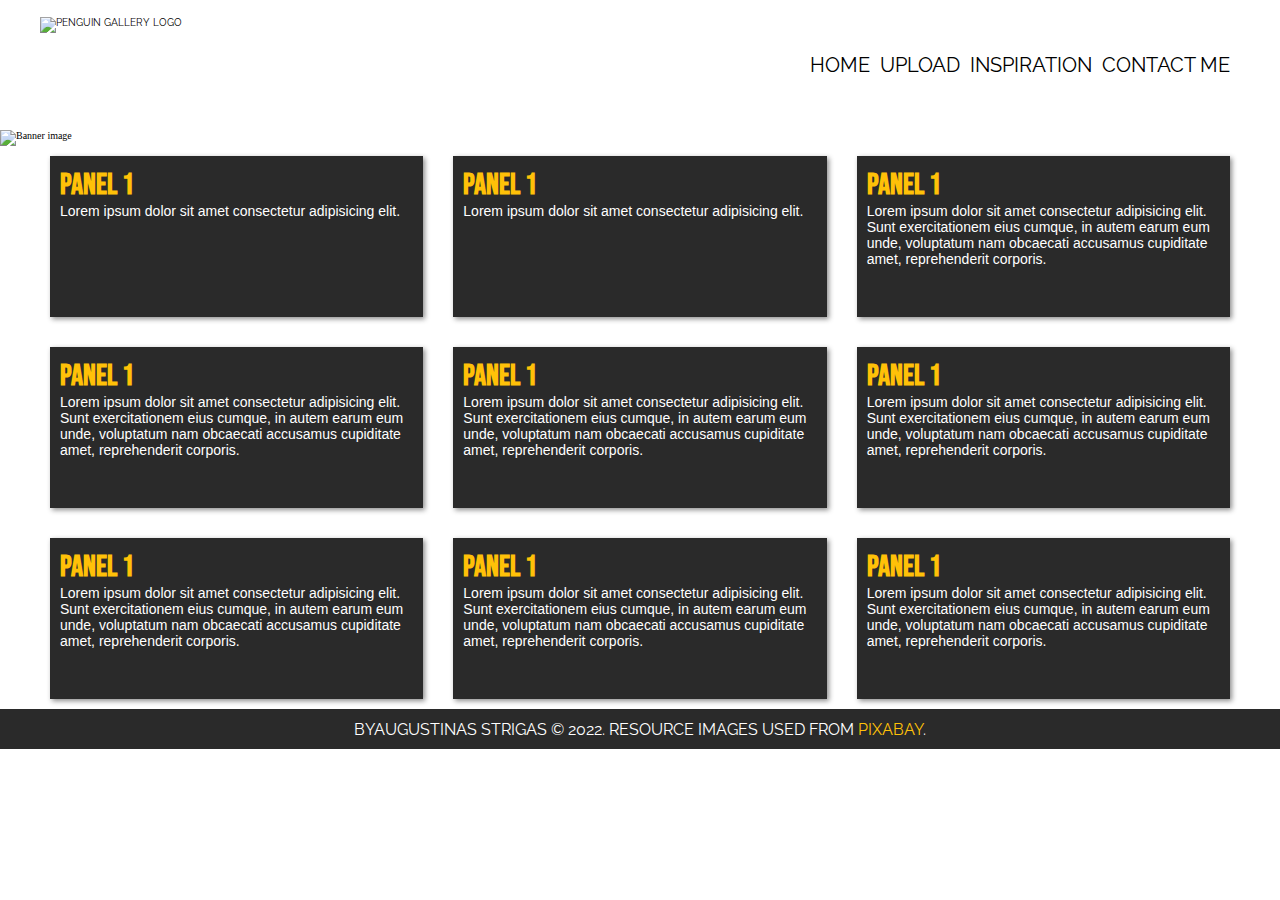
==== index.html @ 8f8a06b6 "Add files via upload" ====
<!DOCTYPE html>
<html lang="en">
<head>
    <meta charset="UTF-8">
    <meta http-equiv="X-UA-Compatible" content="IE=edge">
    <meta name="viewport" content="width=device-width, initial-scale=1.0">
    <link rel="stylesheet" href="style.css">
    <link rel="shortcut icon" href="#">
    <title>Document</title>
</head>
<body>
    
    <header>
        <nav>
            <div class="navBar"> 
                <ul>
                    <li><a href="#"><img class="logo" src="/images/PenguinLogo.png" alt="Penguin Gallery logo"></a></li>
                    <li><a href="#">Home</a></li>
                    <li><a href="#">Upload</a></li>
                    <li><a href="#">Inspiration</a></li>
                    <li><a href="#">Contact me</a></li>
                </ul>
            </div>
        </nav>

        <div class="banner"><img src="/images/banner.jpg" alt="Banner image"></div>
    </header>

<main>

    <div class="gridContainer">
        <div class="panel">
            <a href="/images/penguin1_Original.jpg"><img src="/images/penguin1_400.jpg" alt=""></a>
            <h1>Panel 1</h1>
            <p>Lorem ipsum dolor sit amet consectetur adipisicing elit. </p>
        </div>
        <div class="panel">
            <a href="/images/penguin1_Origina2.jpg"><img src="/images/penguin2_400.jpg" alt=""></a>
            <h1>Panel 1</h1>
            <p>Lorem ipsum dolor sit amet consectetur adipisicing elit.</p>
        </div>
        <div class="panel">
            <a href="/images/penguin1_Origina3.jpg"><img src="/images/penguin3_400.jpg" alt=""></a>
            <h1>Panel 1</h1>
            <p>Lorem ipsum dolor sit amet consectetur adipisicing elit. Sunt exercitationem eius cumque, in autem earum eum unde, voluptatum nam obcaecati accusamus cupiditate amet, reprehenderit corporis.</p>
        </div>
        <div class="panel">
            <a href="/images/penguin1_Origina4.jpg"><img src="/images/penguin4_400.jpg" alt=""></a>
            <h1>Panel 1</h1>
            <p>Lorem ipsum dolor sit amet consectetur adipisicing elit. Sunt exercitationem eius cumque, in autem earum eum unde, voluptatum nam obcaecati accusamus cupiditate amet, reprehenderit corporis.</p>
        </div>
        <div class="panel">
            <a href="/images/penguin1_Origina5.jpg"><img src="/images/penguin5_400.jpg" alt=""></a>
            <h1>Panel 1</h1>
            <p>Lorem ipsum dolor sit amet consectetur adipisicing elit. Sunt exercitationem eius cumque, in autem earum eum unde, voluptatum nam obcaecati accusamus cupiditate amet, reprehenderit corporis.</p>
        </div>
        <div class="panel">
            <a href="/images/penguin1_Origina6.jpg"><img src="/images/penguin6_400.jpg" alt=""></a>
            <h1>Panel 1</h1>
            <p>Lorem ipsum dolor sit amet consectetur adipisicing elit. Sunt exercitationem eius cumque, in autem earum eum unde, voluptatum nam obcaecati accusamus cupiditate amet, reprehenderit corporis.</p>
        </div>
        <div class="panel">
            <a href="/images/penguin1_Origina7.jpg"><img src="/images/penguin7_400.jpg" alt=""></a>
            <h1>Panel 1</h1>
            <p>Lorem ipsum dolor sit amet consectetur adipisicing elit. Sunt exercitationem eius cumque, in autem earum eum unde, voluptatum nam obcaecati accusamus cupiditate amet, reprehenderit corporis.</p>
        </div>
        <div class="panel">
            <a href="/images/penguin1_Origina8.jpg"><img src="/images/penguin8_400.jpg" alt=""></a>
            <h1>Panel 1</h1>
            <p>Lorem ipsum dolor sit amet consectetur adipisicing elit. Sunt exercitationem eius cumque, in autem earum eum unde, voluptatum nam obcaecati accusamus cupiditate amet, reprehenderit corporis.</p>
        </div>
        <div class="panel">
            <a href="/images/penguin1_Origina9.jpg"><img src="/images/penguin9_400.jpg" alt=""></a>
            <h1>Panel 1</h1>
            <p>Lorem ipsum dolor sit amet consectetur adipisicing elit. Sunt exercitationem eius cumque, in autem earum eum unde, voluptatum nam obcaecati accusamus cupiditate amet, reprehenderit corporis.</p>
        </div>
    </div>

</main>

    <footer>
        <div><p> ByAugustinas Strigas &#169; 2022. Resource images used from <a href="https://pixabay.com/">Pixabay</a>.</p> </div>
    </footer>

</body>
</html>
---- style.css ----
@import url('https://fonts.googleapis.com/css2?family=Bebas+Neue&family=Raleway:wght@300&display=swap');

* {
    margin: 0;
    padding: 0;
    font-size: 10px;
    box-sizing: border-box;
}

/*- - - - - header start - - - - - */

header .navBar {
    height: 13rem;
    max-width: 1200px;
    margin: 0 auto;
    display: flex;
    justify-content: flex-end;
    position: relative;
}

header .banner img {
    max-height: 50rem;
    width: 100%;
    object-fit: cover;
}

/* navBar flex start */

.logo {
    position: absolute;
    left: 0%;
    top: 13%;
}

.navBar ul {
    display: flex;    
}

.navBar li {
    display: flex;
    align-items: center;
}

.navBar a:link {
    font-size: 2rem;
    font-family: 'Raleway', sans-serif;
    text-transform: uppercase;
    text-decoration: none;
    color: black;
    padding-right: 1rem;
}

.navBar a:visited {
    color: black;
}

.navBar a:hover {
    text-decoration: underline;
}

.navBar a:active {
    color: orange;
    text-decoration: underline;
}

/* ./ navBar flex */



/* - - - - - header end - - - - - */

/* - - - - - main start - - - - - */

.gridContainer {
    grid-template-columns: repeat(3, 1fr); 
    max-width: 1200px;
    margin: 0 auto;
    display: grid;
    grid-gap: 3rem;
    padding: 1rem;
}

.panel {
    box-shadow: 2px 2px 5px #0c0c0c79;
    background-color: #2A2A2A;
}

.panel img {
    width: 100%;
    max-width: 100%;
}

.panel h1, .panel p {
    font-family: Arial, Helvetica, sans-serif;
    color: white;
    padding: 0 1rem 0 1rem;
}

.panel h1 {
    text-transform: uppercase;
    font-family: 'Bebas Neue', cursive;
    color: #FFC108;
    font-size: 3rem;  
}

.panel p {
    font-size: 1.4rem;
    padding-bottom: 5rem;

}

/* - - - - - main end - - - - - */

/* - - - - - footer start - - - - - */
footer {
    background-color: #2A2A2A;
    min-height: 4rem;
    color: white;
    font-family: 'Raleway', sans-serif; 

    display: flex;
    flex-direction: column;
    text-align: center;
    justify-content: center;
}

footer p, footer a {
    font-size: 1.6rem;
    text-transform: uppercase;
}

footer a:link {
    color:#FFC108;
    text-decoration: none;
}

footer a:visited {
    color:#FFC108;
}

footer a:hover {
    text-decoration: underline;
}

footer a:active {
    color: lightskyblue;
    text-decoration: underline;
}

/* - - - - - footer  end  - - - - - */

@media screen and (max-width: 960px) {

    /* navbar */
    header .navBar {
        height: 10rem;
    }

    .logo {
    width: 18rem;
    }

    header .banner img {
        max-height: 30rem;
        width: 100%;
    }

    /* main */
    .gridContainer {
        grid-template-columns: repeat(2, 1fr);
    }
}

@media screen and (max-width: 768px) {

    /* navbar */
    .logo {
        width: 13rem;
    }

    header .navBar {
        height: 7rem;
    }

    .navBar li:not(:first-child) {
        display: none;    
    }

    header .banner img {
        max-height: 13rem;
        width: 100%;
    }

    /* main */
    .gridContainer {   
        grid-template-columns: 1fr;
        place-items: center;
    }

    .panel {
        max-width: 40rem;
    }
}
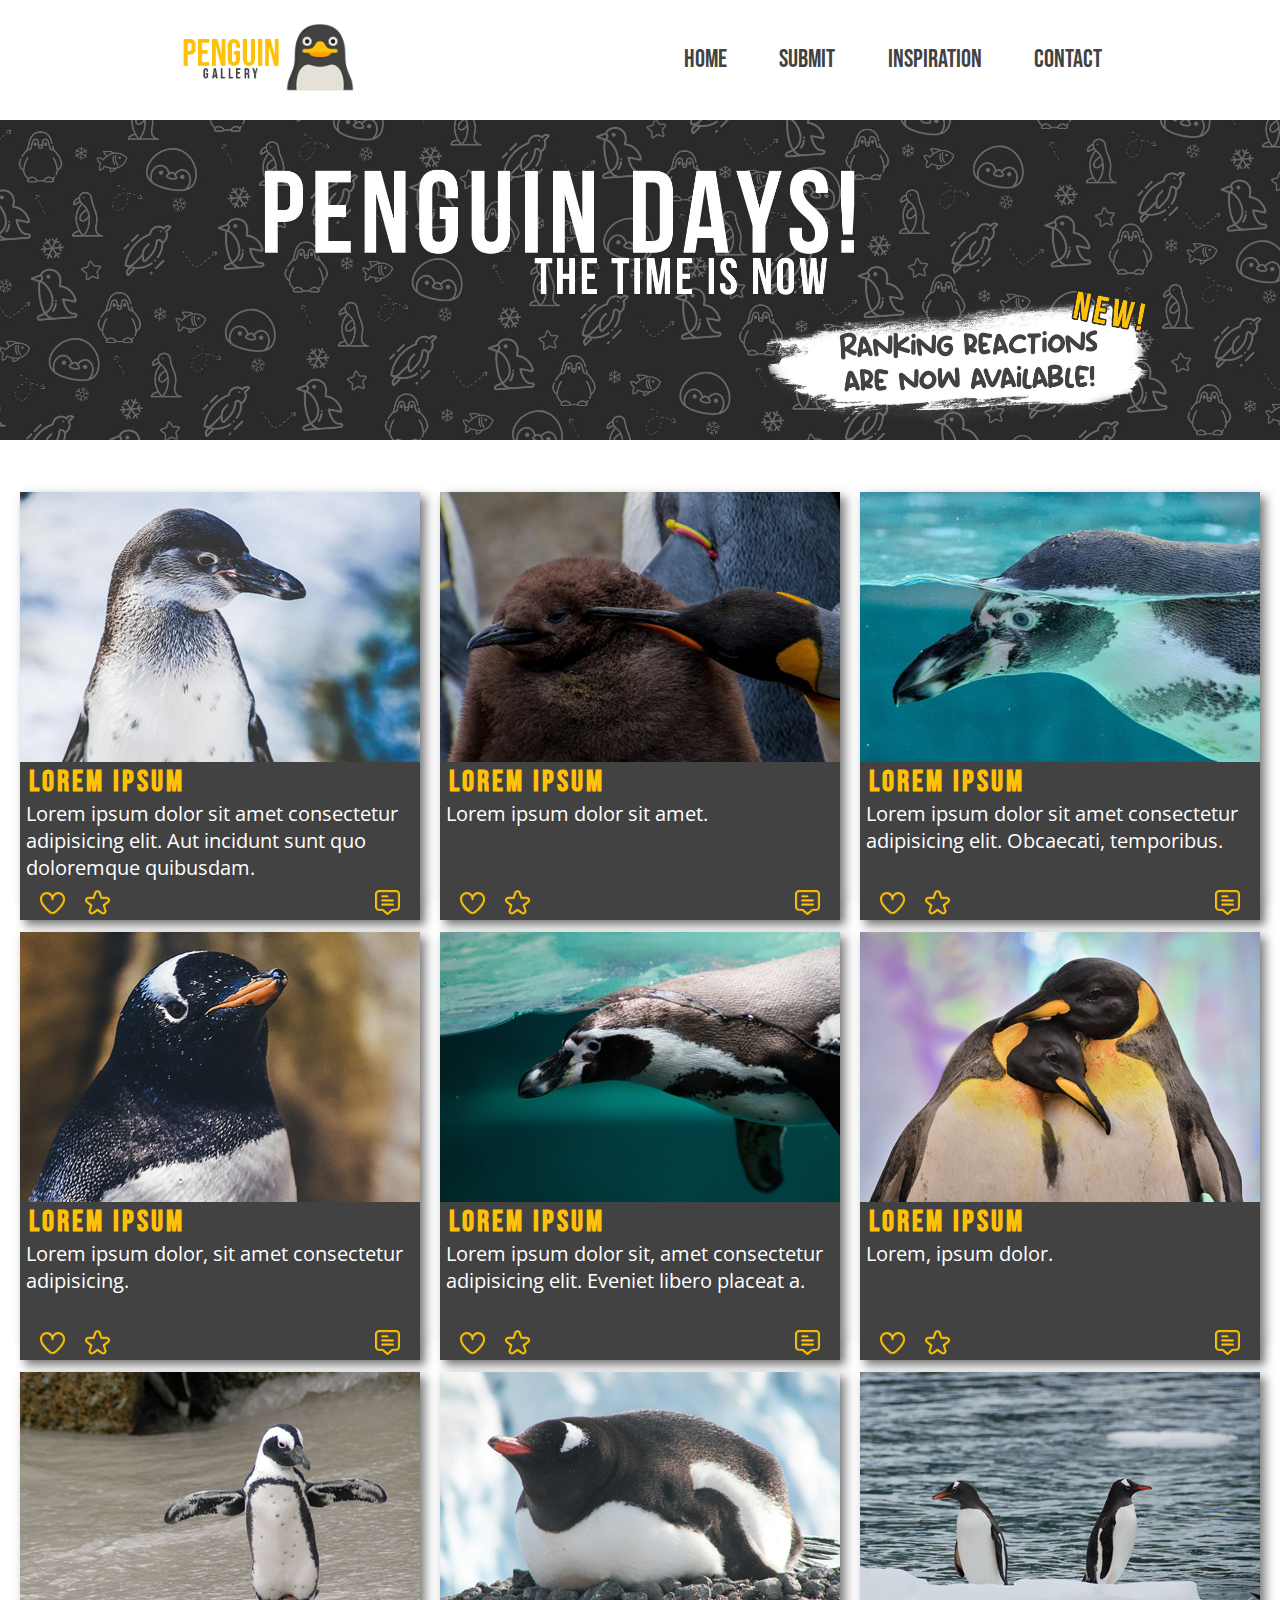
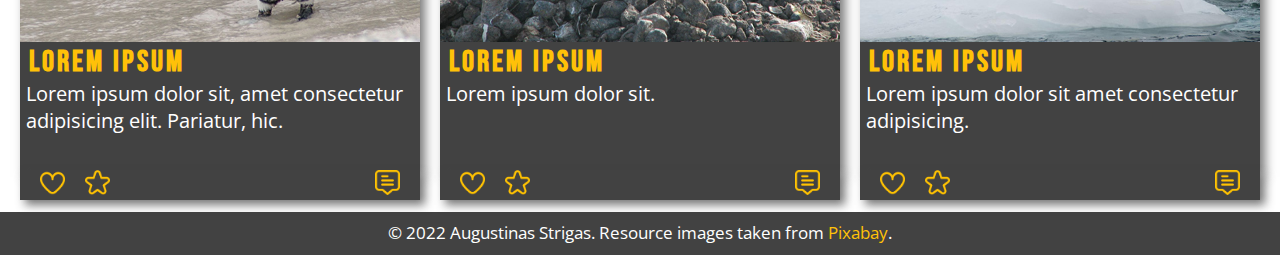
==== commit ee7d383a: "Major changes" ====
--- a/index.html
+++ b/index.html
@@ -5,82 +5,116 @@
     <meta http-equiv="X-UA-Compatible" content="IE=edge">
     <meta name="viewport" content="width=device-width, initial-scale=1.0">
     <link rel="stylesheet" href="style.css">
-    <link rel="shortcut icon" href="#">
     <title>Document</title>
 </head>
 <body>
-    
     <header>
-        <nav>
-            <div class="navBar"> 
-                <ul>
-                    <li><a href="#"><img class="logo" src="/images/PenguinLogo.png" alt="Penguin Gallery logo"></a></li>
-                    <li><a href="#">Home</a></li>
-                    <li><a href="#">Upload</a></li>
-                    <li><a href="#">Inspiration</a></li>
-                    <li><a href="#">Contact me</a></li>
-                </ul>
-            </div>
-        </nav>
-
-        <div class="banner"><img src="/images/banner.jpg" alt="Banner image"></div>
+<nav>
+    <a href="https://google.com" target="_blank"><img src="images/PenguinLogo.png" alt="Website logo"></a>
+    <ul>
+        <li><a href="#">HOME</a> </li>
+        <li><a href="#">SUBMIT</a></li>
+        <li><a href="/inspiration.html">INSPIRATION</a></li>
+        <li><a href="#">CONTACT</a></li>
+    </ul>
+</nav>
+    <div class="banner"><img src="images/banner.jpg" alt="banner image"></div>
     </header>
 
-<main>
-
-    <div class="gridContainer">
-        <div class="panel">
-            <a href="/images/penguin1_Original.jpg"><img src="/images/penguin1_400.jpg" alt=""></a>
-            <h1>Panel 1</h1>
-            <p>Lorem ipsum dolor sit amet consectetur adipisicing elit. </p>
-        </div>
-        <div class="panel">
-            <a href="/images/penguin1_Origina2.jpg"><img src="/images/penguin2_400.jpg" alt=""></a>
-            <h1>Panel 1</h1>
-            <p>Lorem ipsum dolor sit amet consectetur adipisicing elit.</p>
-        </div>
-        <div class="panel">
-            <a href="/images/penguin1_Origina3.jpg"><img src="/images/penguin3_400.jpg" alt=""></a>
-            <h1>Panel 1</h1>
-            <p>Lorem ipsum dolor sit amet consectetur adipisicing elit. Sunt exercitationem eius cumque, in autem earum eum unde, voluptatum nam obcaecati accusamus cupiditate amet, reprehenderit corporis.</p>
-        </div>
-        <div class="panel">
-            <a href="/images/penguin1_Origina4.jpg"><img src="/images/penguin4_400.jpg" alt=""></a>
-            <h1>Panel 1</h1>
-            <p>Lorem ipsum dolor sit amet consectetur adipisicing elit. Sunt exercitationem eius cumque, in autem earum eum unde, voluptatum nam obcaecati accusamus cupiditate amet, reprehenderit corporis.</p>
-        </div>
-        <div class="panel">
-            <a href="/images/penguin1_Origina5.jpg"><img src="/images/penguin5_400.jpg" alt=""></a>
-            <h1>Panel 1</h1>
-            <p>Lorem ipsum dolor sit amet consectetur adipisicing elit. Sunt exercitationem eius cumque, in autem earum eum unde, voluptatum nam obcaecati accusamus cupiditate amet, reprehenderit corporis.</p>
-        </div>
-        <div class="panel">
-            <a href="/images/penguin1_Origina6.jpg"><img src="/images/penguin6_400.jpg" alt=""></a>
-            <h1>Panel 1</h1>
-            <p>Lorem ipsum dolor sit amet consectetur adipisicing elit. Sunt exercitationem eius cumque, in autem earum eum unde, voluptatum nam obcaecati accusamus cupiditate amet, reprehenderit corporis.</p>
-        </div>
-        <div class="panel">
-            <a href="/images/penguin1_Origina7.jpg"><img src="/images/penguin7_400.jpg" alt=""></a>
-            <h1>Panel 1</h1>
-            <p>Lorem ipsum dolor sit amet consectetur adipisicing elit. Sunt exercitationem eius cumque, in autem earum eum unde, voluptatum nam obcaecati accusamus cupiditate amet, reprehenderit corporis.</p>
-        </div>
-        <div class="panel">
-            <a href="/images/penguin1_Origina8.jpg"><img src="/images/penguin8_400.jpg" alt=""></a>
-            <h1>Panel 1</h1>
-            <p>Lorem ipsum dolor sit amet consectetur adipisicing elit. Sunt exercitationem eius cumque, in autem earum eum unde, voluptatum nam obcaecati accusamus cupiditate amet, reprehenderit corporis.</p>
-        </div>
-        <div class="panel">
-            <a href="/images/penguin1_Origina9.jpg"><img src="/images/penguin9_400.jpg" alt=""></a>
-            <h1>Panel 1</h1>
-            <p>Lorem ipsum dolor sit amet consectetur adipisicing elit. Sunt exercitationem eius cumque, in autem earum eum unde, voluptatum nam obcaecati accusamus cupiditate amet, reprehenderit corporis.</p>
-        </div>
+    <main>
+<div class="container"> <!-- Start -->
+    <div class="box">
+        <a href="images/penguin1_Original.jpg" target="_blank"><img src="images/penguin1_400.jpg" alt="Image of a penguin"></a>
+        <h1>Lorem ipsum</h1>
+        <p>Lorem ipsum dolor sit amet consectetur adipisicing elit. Aut incidunt sunt quo doloremque quibusdam.</p>
+        <div class="boxButtons"><img src="/images/panelIcons/loveNoReact.png" alt="Love it!"><img src="/images/panelIcons/favoriteNoReact.png" alt="Favorite it!"><img class="commentButton" src="/images/panelIcons/commentNoReact.png" alt="Leave a comment."></div>
     </div>
 
-</main>
+    <div class="box">
+        <a href="images/penguin2_Original.jpg" target="_blank"><img src="images/penguin2_400.jpg" alt="Image of a penguin"></a>
+        <h1>Lorem ipsum</h1>
+        <p>Lorem ipsum dolor sit amet.</p>
+        <div class="boxButtons"><img src="/images/panelIcons/loveNoReact.png" alt="Love it!"><img
+                src="/images/panelIcons/favoriteNoReact.png" alt="Favorite it!"><img class="commentButton"
+                src="/images/panelIcons/commentNoReact.png" alt="Leave a comment."></div>
+    </div>
+
+    <div class="box">
+        <a href="images/penguin3_Original.jpg" target="_blank"><img src="images/penguin3_400.jpg" alt="Image of a penguin"></a>
+        <h1>Lorem ipsum</h1>
+        <p>Lorem ipsum dolor sit amet consectetur adipisicing elit. Obcaecati, temporibus.</p>
+        <div class="boxButtons"><img src="/images/panelIcons/loveNoReact.png" alt="Love it!"><img
+                src="/images/panelIcons/favoriteNoReact.png" alt="Favorite it!"><img class="commentButton"
+                src="/images/panelIcons/commentNoReact.png" alt="Leave a comment."></div>
+    </div>
+
+    <div class="box">
+        <a href="images/penguin4_Original.jpg" target="_blank"><img src="images/penguin4_400.jpg"
+                alt="Image of a penguin"></a>
+        <h1>Lorem ipsum</h1>
+        <p>Lorem ipsum dolor, sit amet consectetur adipisicing.</p>
+        <div class="boxButtons"><img src="/images/panelIcons/loveNoReact.png" alt="Love it!"><img
+                src="/images/panelIcons/favoriteNoReact.png" alt="Favorite it!"><img class="commentButton"
+                src="/images/panelIcons/commentNoReact.png" alt="Leave a comment."></div>
+    </div>
+
+    <div class="box">
+        <a href="images/penguin5_Original.jpg" target="_blank"><img src="images/penguin5_400.jpg"
+                alt="Image of a penguin"></a>
+        <h1>Lorem ipsum</h1>
+        <p>Lorem ipsum dolor sit, amet consectetur adipisicing elit. Eveniet libero placeat a.</p>
+        <div class="boxButtons"><img src="/images/panelIcons/loveNoReact.png" alt="Love it!"><img
+                src="/images/panelIcons/favoriteNoReact.png" alt="Favorite it!"><img class="commentButton"
+                src="/images/panelIcons/commentNoReact.png" alt="Leave a comment."></div>
+    </div>
+
+    <div class="box">
+        <a href="images/penguin6_Original.jpg" target="_blank"><img src="images/penguin6_400.jpg"
+                alt="Image of a penguin"></a>
+        <h1>Lorem ipsum</h1>
+        <p>Lorem, ipsum dolor.</p>
+        <div class="boxButtons"><img src="/images/panelIcons/loveNoReact.png" alt="Love it!"><img
+                src="/images/panelIcons/favoriteNoReact.png" alt="Favorite it!"><img class="commentButton"
+                src="/images/panelIcons/commentNoReact.png" alt="Leave a comment."></div>
+    </div>
+
+    <div class="box">
+        <a href="images/penguin7_Original.jpg" target="_blank"><img src="images/penguin7_400.jpg"
+                alt="Image of a penguin"></a>
+        <h1>Lorem ipsum</h1>
+        <p>Lorem ipsum dolor sit, amet consectetur adipisicing elit. Pariatur, hic.</p>
+        <div class="boxButtons"><img src="/images/panelIcons/loveNoReact.png" alt="Love it!"><img
+                src="/images/panelIcons/favoriteNoReact.png" alt="Favorite it!"><img class="commentButton"
+                src="/images/panelIcons/commentNoReact.png" alt="Leave a comment."></div>
+    </div>
+
+    <div class="box">
+        <a href="images/penguin8_Original.jpg" target="_blank"><img src="images/penguin8_400.jpg"
+                alt="Image of a penguin"></a>
+        <h1>Lorem ipsum</h1>
+        <p>Lorem ipsum dolor sit.</p>
+        <div class="boxButtons"><img src="/images/panelIcons/loveNoReact.png" alt="Love it!"><img
+                src="/images/panelIcons/favoriteNoReact.png" alt="Favorite it!"><img class="commentButton"
+                src="/images/panelIcons/commentNoReact.png" alt="Leave a comment."></div>
+    </div>
+
+    <div class="box">
+        <a href="images/penguin9_Original.jpg" target="_blank"><img src="images/penguin9_400.jpg"
+                alt="Image of a penguin"></a>
+        <h1>Lorem ipsum</h1>
+        <p>Lorem ipsum dolor sit amet consectetur adipisicing.</p>
+        <div class="boxButtons"><img src="/images/panelIcons/loveNoReact.png" alt="Love it!"><img
+                src="/images/panelIcons/favoriteNoReact.png" alt="Favorite it!"><img class="commentButton"
+                src="/images/panelIcons/commentNoReact.png" alt="Leave a comment."></div>
+    </div>
+
+</div> <!-- Ending -->
+    </main>
 
     <footer>
-        <div><p> ByAugustinas Strigas &#169; 2022. Resource images used from <a href="https://pixabay.com/">Pixabay</a>.</p> </div>
+        <div>
+            <p>&#169; 2022 Augustinas Strigas. Resource images taken from <a href="https://pixabay.com/">Pixabay</a>.</p> 
+        </div>
     </footer>
-
 </body>
 </html>--- a/style.css
+++ b/style.css
@@ -1,204 +1,193 @@
-@import url('https://fonts.googleapis.com/css2?family=Bebas+Neue&family=Raleway:wght@300&display=swap');
+/* colors 
+Orange: #ffc108;
+Gray: #424242;
+*/
 
+/* Imports*/
+@import url('https://fonts.googleapis.com/css2?family=Bebas+Neue&family=Open+Sans&display=swap');
+
+/* Overall */
 * {
     margin: 0;
     padding: 0;
-    font-size: 10px;
-    box-sizing: border-box;
 }
 
-/*- - - - - header start - - - - - */
+:root {
+    font-size: 10px;
+}
 
-header .navBar {
-    height: 13rem;
-    max-width: 1200px;
+/* Header */
+
+nav {
+    box-sizing: border-box;
+    height: 12rem;
+    width: 1200px;
     margin: 0 auto;
+}
+
+nav ul {
+    text-decoration: none;
+    list-style-type: none;
+    float: right;
+    line-height: 12rem;
+}
+
+nav ul li {
+    display: inline-block;
+    margin-right: 5rem;
+}
+
+nav img {
+    display: inline-block;
+    width: 180px;
+    margin-left: 5rem;
+    margin-top: 2rem;
+}
+
+
+/* link behavior in nav */
+
+nav li a {
+    font-family: 'Bebas Neue', cursive;
+    font-size: 2.5rem;
+    color: #424242;
+    text-decoration: none;
+}
+
+nav li a:visited {
+    color: #424242;
+}
+
+nav li a:focus {
+    color: lightblue;
+    outline: none;
+}
+
+nav li a:hover {
+    border-bottom: 2px solid #ffc108;
+}
+
+nav li a:active {
+    color: lightblue;
+}
+
+/* Header */
+
+.banner img {
+    width: 100%;
+    padding-bottom: 5em;
+}
+
+/* rows */
+
+.container {
+    margin: 0 auto;
+    width: 1500px;
     display: flex;
-    justify-content: flex-end;
+    flex-flow: wrap;
+    justify-content: space-evenly;
+    
+}
+
+/* Panels */
+
+.box {
+    background-color: #424242;
+    width: 40em;
+    height: 40em;
+    box-shadow: rgba(66, 66, 66, 0.726) 5px 5px 10px;
+    margin-bottom: 4em;
+    box-sizing: border-box;
     position: relative;
 }
 
-header .banner img {
-    max-height: 50rem;
-    width: 100%;
-    object-fit: cover;
+.boxButtons {
+    width: 40em;
+    height: 3em;
+    background-color: #424242;
+    position: absolute;
+    bottom: -7%;
+    box-shadow: rgba(66, 66, 66, 0.726) 5px 5px 10px;
 }
 
-/* navBar flex start */
-
-.logo {
-    position: absolute;
-    left: 0%;
-    top: 13%;
+.boxButtons img {
+    width: 25px;
+    margin-left: 2em;    
 }
 
-.navBar ul {
-    display: flex;    
+.commentButton {
+    float: right;
+    margin-right: 2em;
+    justify-content: flex-end;
+    
 }
 
-.navBar li {
-    display: flex;
-    align-items: center;
+.box h1 {
+    color: #ffc108;
+    font-size: 3em;
+    font-family: 'Bebas Neue', cursive;
+    letter-spacing: .1em;
+    padding-left: .3em;
 }
 
-.navBar a:link {
-    font-size: 2rem;
-    font-family: 'Raleway', sans-serif;
-    text-transform: uppercase;
-    text-decoration: none;
-    color: black;
-    padding-right: 1rem;
+.box p {
+    color: white;
+    padding-left: .3em;
+    font-size: 2em;
+    font-family: 'Open Sans', sans-serif;
 }
-
-.navBar a:visited {
-    color: black;
-}
-
-.navBar a:hover {
-    text-decoration: underline;
-}
-
-.navBar a:active {
-    color: orange;
-    text-decoration: underline;
-}
-
-/* ./ navBar flex */
 
 
 
-/* - - - - - header end - - - - - */
+/* Footer */
 
-/* - - - - - main start - - - - - */
-
-.gridContainer {
-    grid-template-columns: repeat(3, 1fr); 
-    max-width: 1200px;
-    margin: 0 auto;
-    display: grid;
-    grid-gap: 3rem;
-    padding: 1rem;
+Footer {
+    background-color: #424242;
+    height: 2.5em;
+    color:white;
+    font-family: 'Open Sans', sans-serif;
+    font-size: 1.7em;
+    text-align: center;
+    line-height: 2.5em;
 }
 
-.panel {
-    box-shadow: 2px 2px 5px #0c0c0c79;
-    background-color: #2A2A2A;
-}
-
-.panel img {
-    width: 100%;
-    max-width: 100%;
-}
-
-.panel h1, .panel p {
-    font-family: Arial, Helvetica, sans-serif;
-    color: white;
-    padding: 0 1rem 0 1rem;
-}
-
-.panel h1 {
-    text-transform: uppercase;
-    font-family: 'Bebas Neue', cursive;
-    color: #FFC108;
-    font-size: 3rem;  
-}
-
-.panel p {
-    font-size: 1.4rem;
-    padding-bottom: 5rem;
-
-}
-
-/* - - - - - main end - - - - - */
-
-/* - - - - - footer start - - - - - */
-footer {
-    background-color: #2A2A2A;
-    min-height: 4rem;
-    color: white;
-    font-family: 'Raleway', sans-serif; 
-
-    display: flex;
-    flex-direction: column;
-    text-align: center;
-    justify-content: center;
-}
-
-footer p, footer a {
-    font-size: 1.6rem;
-    text-transform: uppercase;
-}
-
-footer a:link {
-    color:#FFC108;
+Footer a {
+    color: #ffc108;
     text-decoration: none;
 }
 
-footer a:visited {
-    color:#FFC108;
+Footer a:visited {
+    color: #ffc108;
 }
 
-footer a:hover {
-    text-decoration: underline;
+Footer a:focus {
+    color: lightblue;
+    outline: none;
 }
 
-footer a:active {
-    color: lightskyblue;
-    text-decoration: underline;
+Footer a:hover {
+    border-bottom: 1px solid #ffc108;
 }
 
-/* - - - - - footer  end  - - - - - */
+Footer a:active {
+    color: lightblue;
+}
 
-@media screen and (max-width: 960px) {
 
-    /* navbar */
-    header .navBar {
-        height: 10rem;
-    }
-
-    .logo {
-    width: 18rem;
-    }
-
-    header .banner img {
-        max-height: 30rem;
+/* Media Query */
+@media screen and (max-width: 1499px) {
+    .container {
         width: 100%;
     }
 
-    /* main */
-    .gridContainer {
-        grid-template-columns: repeat(2, 1fr);
+        nav {
+            width: 80%;
+            margin: 0 auto;
+            overflow: hidden;
+        }
+
+    .box {
+        width: 40em;
+            height: 40em;
     }
-}
-
-@media screen and (max-width: 768px) {
-
-    /* navbar */
-    .logo {
-        width: 13rem;
-    }
-
-    header .navBar {
-        height: 7rem;
-    }
-
-    .navBar li:not(:first-child) {
-        display: none;    
-    }
-
-    header .banner img {
-        max-height: 13rem;
-        width: 100%;
-    }
-
-    /* main */
-    .gridContainer {   
-        grid-template-columns: 1fr;
-        place-items: center;
-    }
-
-    .panel {
-        max-width: 40rem;
-    }
-}
-
+}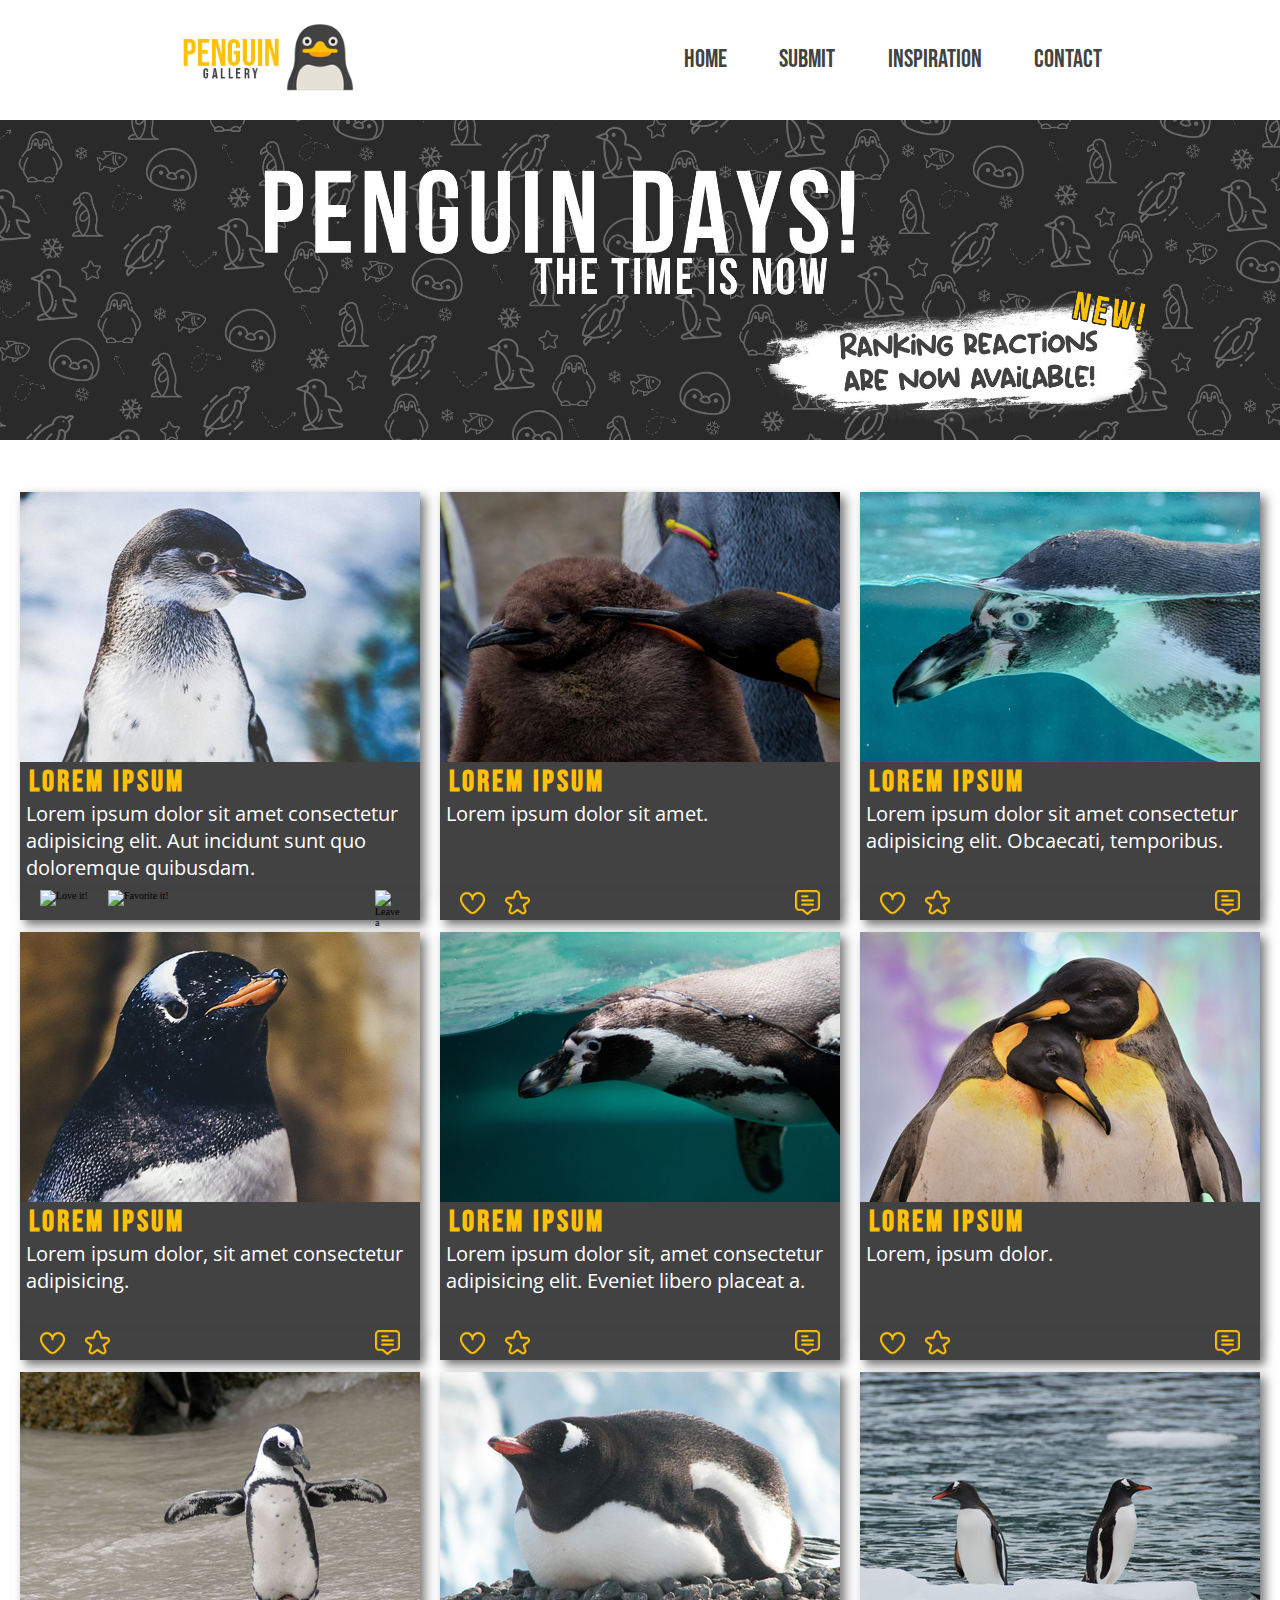
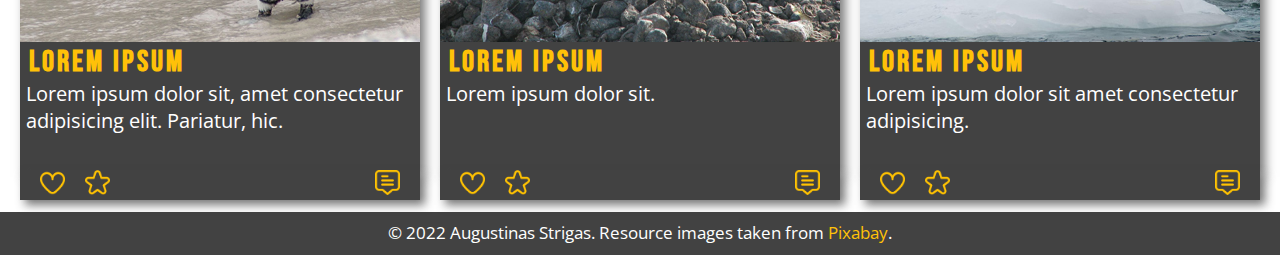
==== commit 0d35e17e: "Update to index.html" ====
--- a/index.html
+++ b/index.html
@@ -27,7 +27,7 @@
         <a href="images/penguin1_Original.jpg" target="_blank"><img src="images/penguin1_400.jpg" alt="Image of a penguin"></a>
         <h1>Lorem ipsum</h1>
         <p>Lorem ipsum dolor sit amet consectetur adipisicing elit. Aut incidunt sunt quo doloremque quibusdam.</p>
-        <div class="boxButtons"><img src="/images/panelIcons/loveNoReact.png" alt="Love it!"><img src="/images/panelIcons/favoriteNoReact.png" alt="Favorite it!"><img class="commentButton" src="/images/panelIcons/commentNoReact.png" alt="Leave a comment."></div>
+        <div class="boxButtons"><img src="/images/panelIcons/loveNoReact.png/" alt="Love it!"><img src="/images/panelIcons/favoriteNoReact.png/" alt="Favorite it!"><img class="commentButton" src="/images/panelIcons/commentNoReact.png/" alt="Leave a comment."></div>
     </div>
 
     <div class="box">
@@ -117,4 +117,4 @@
         </div>
     </footer>
 </body>
-</html>+</html>
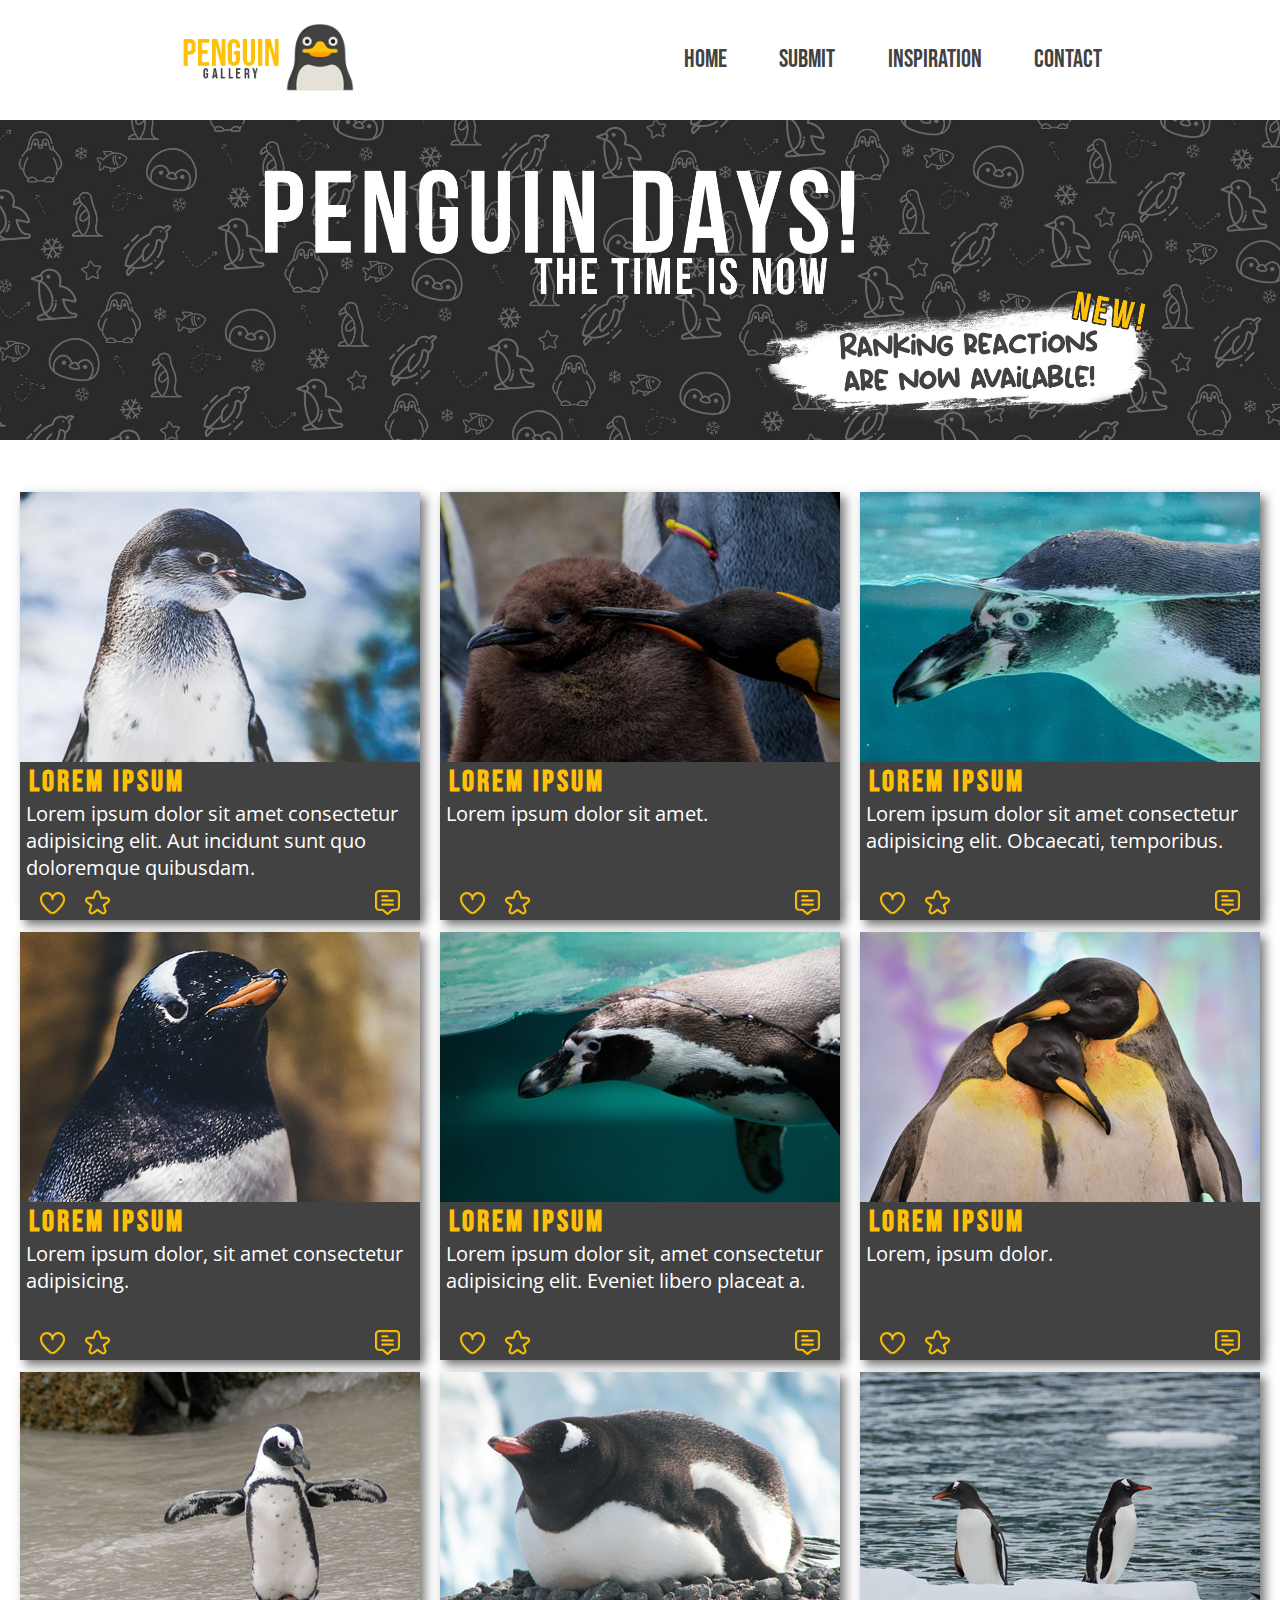
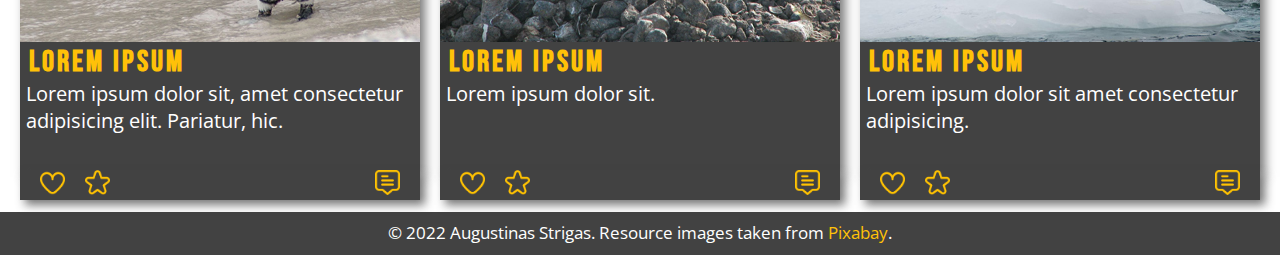
==== commit 321843b2: "Update to index.html #2" ====
--- a/index.html
+++ b/index.html
@@ -27,7 +27,7 @@
         <a href="images/penguin1_Original.jpg" target="_blank"><img src="images/penguin1_400.jpg" alt="Image of a penguin"></a>
         <h1>Lorem ipsum</h1>
         <p>Lorem ipsum dolor sit amet consectetur adipisicing elit. Aut incidunt sunt quo doloremque quibusdam.</p>
-        <div class="boxButtons"><img src="/images/panelIcons/loveNoReact.png/" alt="Love it!"><img src="/images/panelIcons/favoriteNoReact.png/" alt="Favorite it!"><img class="commentButton" src="/images/panelIcons/commentNoReact.png/" alt="Leave a comment."></div>
+        <div class="boxButtons"><img src="images/panelIcons/loveNoReact.png" alt="Love it!"><img src="images/panelIcons/favoriteNoReact.png" alt="Favorite it!"><img class="commentButton" src="images/panelIcons/commentNoReact.png" alt="Leave a comment."></div>
     </div>
 
     <div class="box">
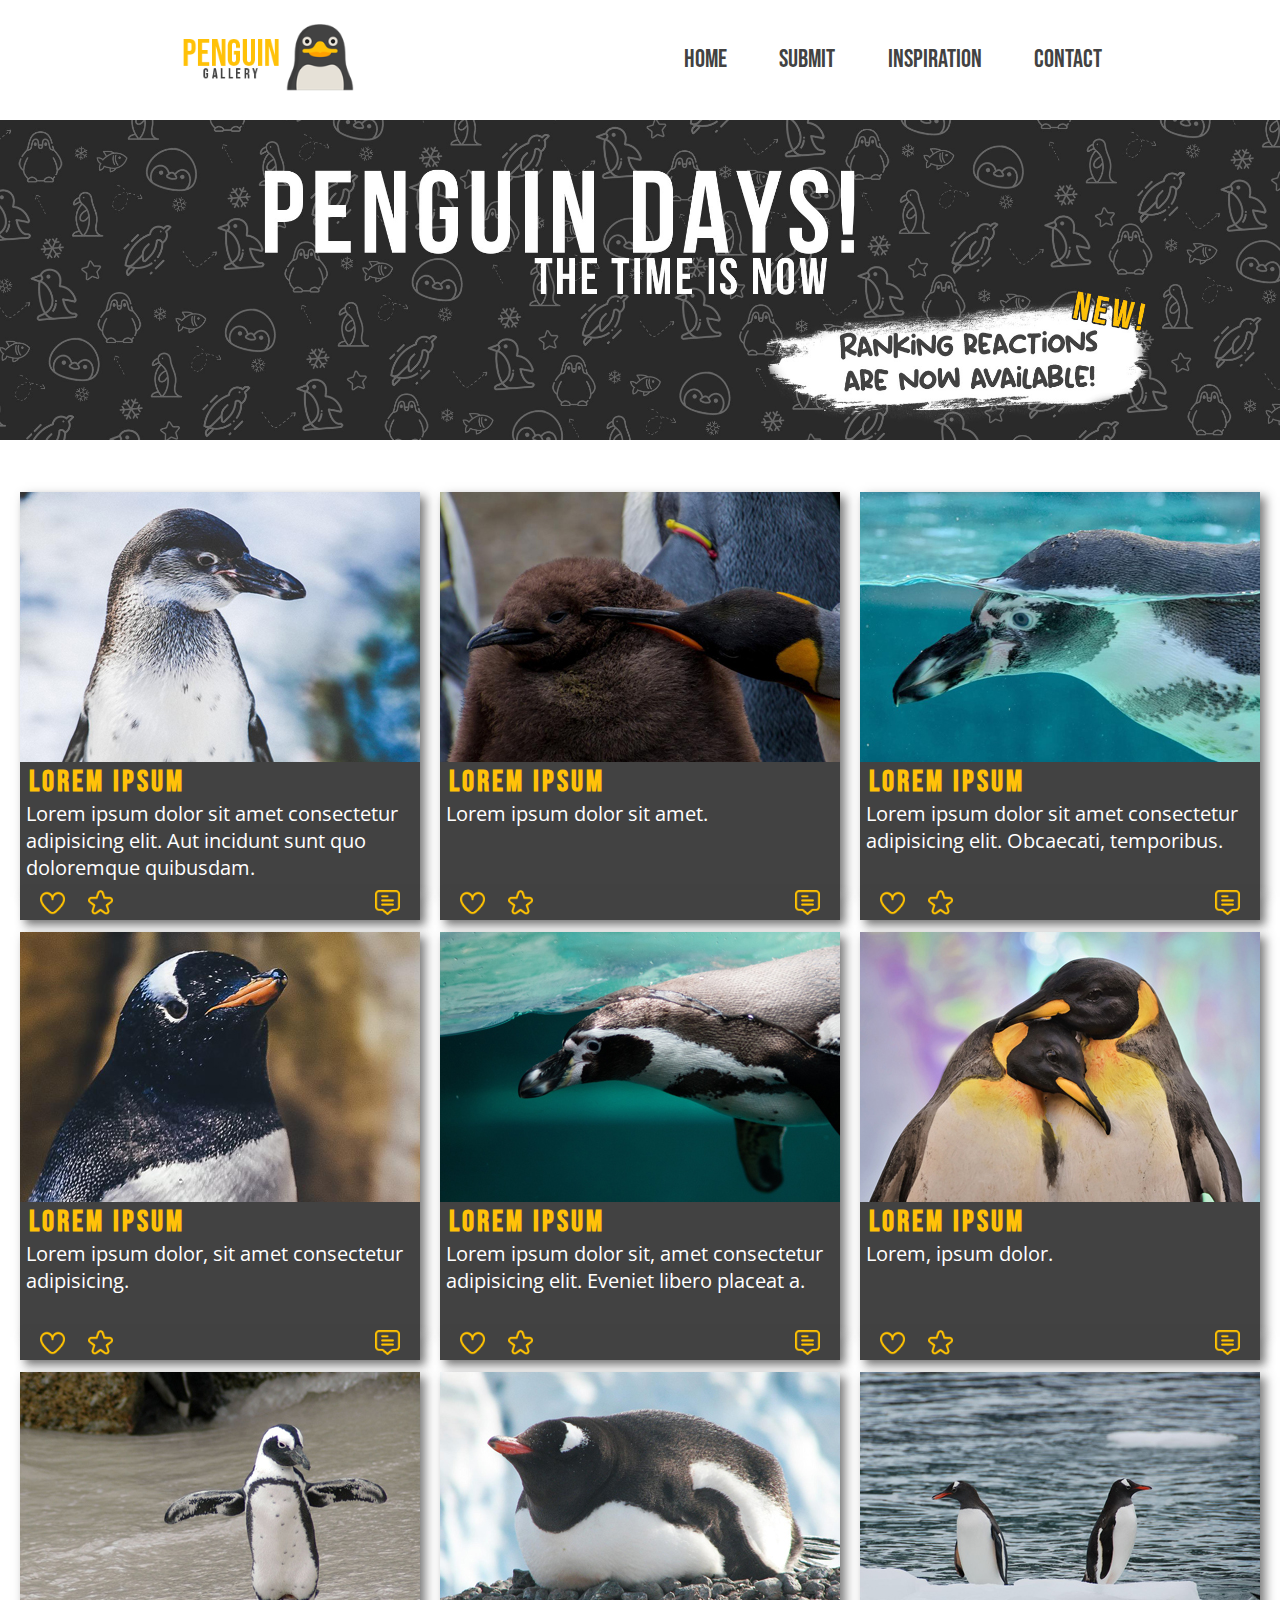
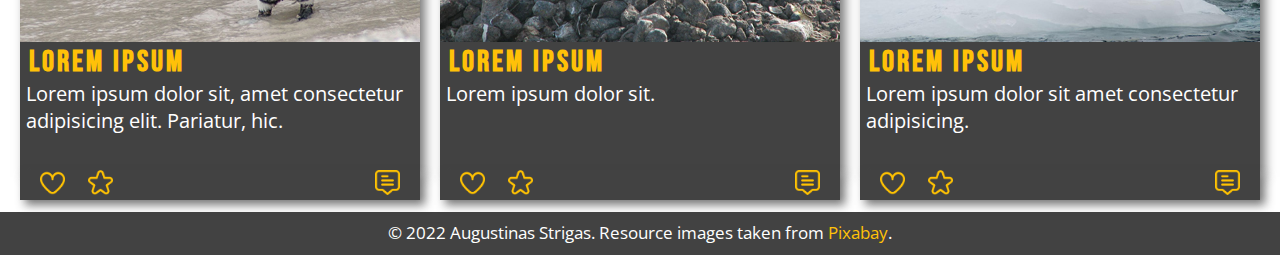
==== commit fbc09710: "Organizing & tweaking" ====
--- a/index.html
+++ b/index.html
@@ -5,67 +5,86 @@
     <meta http-equiv="X-UA-Compatible" content="IE=edge">
     <meta name="viewport" content="width=device-width, initial-scale=1.0">
     <link rel="stylesheet" href="style.css">
-    <title>Document</title>
+    <title>Penguin Gallery</title>
 </head>
 <body>
     <header>
 <nav>
-    <a href="https://google.com" target="_blank"><img src="images/PenguinLogo.png" alt="Website logo"></a>
+    <a href="https://google.com" target="_blank">
+        <img src="images/PenguinLogo.png" alt="Website logo"></a>
     <ul>
         <li><a href="#">HOME</a> </li>
         <li><a href="#">SUBMIT</a></li>
-        <li><a href="/inspiration.html">INSPIRATION</a></li>
+        <li><a href="inspiration.html">INSPIRATION</a></li>
         <li><a href="#">CONTACT</a></li>
     </ul>
 </nav>
-    <div class="banner"><img src="images/banner.jpg" alt="banner image"></div>
+    <div class="banner">
+        <img src="images/banner.jpg" alt="banner image"></div>
     </header>
 
     <main>
 <div class="container"> <!-- Start -->
     <div class="box">
-        <a href="images/penguin1_Original.jpg" target="_blank"><img src="images/penguin1_400.jpg" alt="Image of a penguin"></a>
+        <a href="images/penguin1_Original.jpg" target="_blank">
+            <img src="images/penguin1_400.jpg" alt="Image of a penguin"></a>
         <h1>Lorem ipsum</h1>
         <p>Lorem ipsum dolor sit amet consectetur adipisicing elit. Aut incidunt sunt quo doloremque quibusdam.</p>
-        <div class="boxButtons"><img src="images/panelIcons/loveNoReact.png" alt="Love it!"><img src="images/panelIcons/favoriteNoReact.png" alt="Favorite it!"><img class="commentButton" src="images/panelIcons/commentNoReact.png" alt="Leave a comment."></div>
+        <div class="boxButtons">
+            <img src="images/panelIcons/loveNoReact.png" alt="Love it!">
+            <img src="images/panelIcons/favoriteNoReact.png" alt="Favorite it!">
+            <img class="commentButton" src="images/panelIcons/commentNoReact.png" alt="Leave a comment.">
+        </div>
     </div>
 
     <div class="box">
-        <a href="images/penguin2_Original.jpg" target="_blank"><img src="images/penguin2_400.jpg" alt="Image of a penguin"></a>
+        <a href="images/penguin2_Original.jpg" target="_blank">
+            <img src="images/penguin2_400.jpg" alt="Image of a penguin"></a>
         <h1>Lorem ipsum</h1>
         <p>Lorem ipsum dolor sit amet.</p>
-        <div class="boxButtons"><img src="/images/panelIcons/loveNoReact.png" alt="Love it!"><img
-                src="/images/panelIcons/favoriteNoReact.png" alt="Favorite it!"><img class="commentButton"
-                src="/images/panelIcons/commentNoReact.png" alt="Leave a comment."></div>
+        <div class="boxButtons">
+            <img src="images/panelIcons/loveNoReact.png" alt="Love it!">
+            <img src="images/panelIcons/favoriteNoReact.png" alt="Favorite it!">
+            <img class="commentButton" src="images/panelIcons/commentNoReact.png" alt="Leave a comment.">
+        </div>
     </div>
 
     <div class="box">
-        <a href="images/penguin3_Original.jpg" target="_blank"><img src="images/penguin3_400.jpg" alt="Image of a penguin"></a>
+        <a href="images/penguin3_Original.jpg" target="_blank">
+            <img src="images/penguin3_400.jpg" alt="Image of a penguin"></a>
         <h1>Lorem ipsum</h1>
         <p>Lorem ipsum dolor sit amet consectetur adipisicing elit. Obcaecati, temporibus.</p>
-        <div class="boxButtons"><img src="/images/panelIcons/loveNoReact.png" alt="Love it!"><img
-                src="/images/panelIcons/favoriteNoReact.png" alt="Favorite it!"><img class="commentButton"
-                src="/images/panelIcons/commentNoReact.png" alt="Leave a comment."></div>
+        <div class="boxButtons">
+            <img src="images/panelIcons/loveNoReact.png" alt="Love it!">
+            <img src="images/panelIcons/favoriteNoReact.png" alt="Favorite it!">
+            <img class="commentButton" src="images/panelIcons/commentNoReact.png" alt="Leave a comment.">
+        </div>
     </div>
 
     <div class="box">
-        <a href="images/penguin4_Original.jpg" target="_blank"><img src="images/penguin4_400.jpg"
+        <a href="images/penguin4_Original.jpg" target="_blank">
+            <img src="images/penguin4_400.jpg"
                 alt="Image of a penguin"></a>
         <h1>Lorem ipsum</h1>
         <p>Lorem ipsum dolor, sit amet consectetur adipisicing.</p>
-        <div class="boxButtons"><img src="/images/panelIcons/loveNoReact.png" alt="Love it!"><img
-                src="/images/panelIcons/favoriteNoReact.png" alt="Favorite it!"><img class="commentButton"
-                src="/images/panelIcons/commentNoReact.png" alt="Leave a comment."></div>
+        <div class="boxButtons">
+            <img src="images/panelIcons/loveNoReact.png" alt="Love it!">
+            <img src="images/panelIcons/favoriteNoReact.png" alt="Favorite it!">
+            <img class="commentButton" src="images/panelIcons/commentNoReact.png" alt="Leave a comment.">
+        </div>
     </div>
 
     <div class="box">
-        <a href="images/penguin5_Original.jpg" target="_blank"><img src="images/penguin5_400.jpg"
+        <a href="images/penguin5_Original.jpg" target="_blank">
+            <img src="images/penguin5_400.jpg"
                 alt="Image of a penguin"></a>
         <h1>Lorem ipsum</h1>
         <p>Lorem ipsum dolor sit, amet consectetur adipisicing elit. Eveniet libero placeat a.</p>
-        <div class="boxButtons"><img src="/images/panelIcons/loveNoReact.png" alt="Love it!"><img
-                src="/images/panelIcons/favoriteNoReact.png" alt="Favorite it!"><img class="commentButton"
-                src="/images/panelIcons/commentNoReact.png" alt="Leave a comment."></div>
+        <div class="boxButtons">
+            <img src="images/panelIcons/loveNoReact.png" alt="Love it!">
+            <img src="images/panelIcons/favoriteNoReact.png" alt="Favorite it!">
+            <img class="commentButton" src="images/panelIcons/commentNoReact.png" alt="Leave a comment.">
+        </div>
     </div>
 
     <div class="box">
@@ -73,9 +92,11 @@
                 alt="Image of a penguin"></a>
         <h1>Lorem ipsum</h1>
         <p>Lorem, ipsum dolor.</p>
-        <div class="boxButtons"><img src="/images/panelIcons/loveNoReact.png" alt="Love it!"><img
-                src="/images/panelIcons/favoriteNoReact.png" alt="Favorite it!"><img class="commentButton"
-                src="/images/panelIcons/commentNoReact.png" alt="Leave a comment."></div>
+        <div class="boxButtons">
+            <img src="images/panelIcons/loveNoReact.png" alt="Love it!">
+            <img src="images/panelIcons/favoriteNoReact.png" alt="Favorite it!">
+            <img class="commentButton" src="images/panelIcons/commentNoReact.png" alt="Leave a comment.">
+        </div>
     </div>
 
     <div class="box">
@@ -83,9 +104,11 @@
                 alt="Image of a penguin"></a>
         <h1>Lorem ipsum</h1>
         <p>Lorem ipsum dolor sit, amet consectetur adipisicing elit. Pariatur, hic.</p>
-        <div class="boxButtons"><img src="/images/panelIcons/loveNoReact.png" alt="Love it!"><img
-                src="/images/panelIcons/favoriteNoReact.png" alt="Favorite it!"><img class="commentButton"
-                src="/images/panelIcons/commentNoReact.png" alt="Leave a comment."></div>
+        <div class="boxButtons">
+            <img src="images/panelIcons/loveNoReact.png" alt="Love it!">
+            <img src="images/panelIcons/favoriteNoReact.png" alt="Favorite it!">
+            <img class="commentButton" src="images/panelIcons/commentNoReact.png" alt="Leave a comment.">
+        </div>
     </div>
 
     <div class="box">
@@ -93,9 +116,11 @@
                 alt="Image of a penguin"></a>
         <h1>Lorem ipsum</h1>
         <p>Lorem ipsum dolor sit.</p>
-        <div class="boxButtons"><img src="/images/panelIcons/loveNoReact.png" alt="Love it!"><img
-                src="/images/panelIcons/favoriteNoReact.png" alt="Favorite it!"><img class="commentButton"
-                src="/images/panelIcons/commentNoReact.png" alt="Leave a comment."></div>
+        <div class="boxButtons">
+            <img src="images/panelIcons/loveNoReact.png" alt="Love it!">
+            <img src="images/panelIcons/favoriteNoReact.png" alt="Favorite it!">
+            <img class="commentButton" src="images/panelIcons/commentNoReact.png" alt="Leave a comment.">
+        </div>
     </div>
 
     <div class="box">
@@ -103,9 +128,11 @@
                 alt="Image of a penguin"></a>
         <h1>Lorem ipsum</h1>
         <p>Lorem ipsum dolor sit amet consectetur adipisicing.</p>
-        <div class="boxButtons"><img src="/images/panelIcons/loveNoReact.png" alt="Love it!"><img
-                src="/images/panelIcons/favoriteNoReact.png" alt="Favorite it!"><img class="commentButton"
-                src="/images/panelIcons/commentNoReact.png" alt="Leave a comment."></div>
+        <div class="boxButtons">
+            <img src="images/panelIcons/loveNoReact.png" alt="Love it!">
+            <img src="images/panelIcons/favoriteNoReact.png" alt="Favorite it!">
+            <img class="commentButton" src="images/panelIcons/commentNoReact.png" alt="Leave a comment.">
+        </div>
     </div>
 
 </div> <!-- Ending -->
